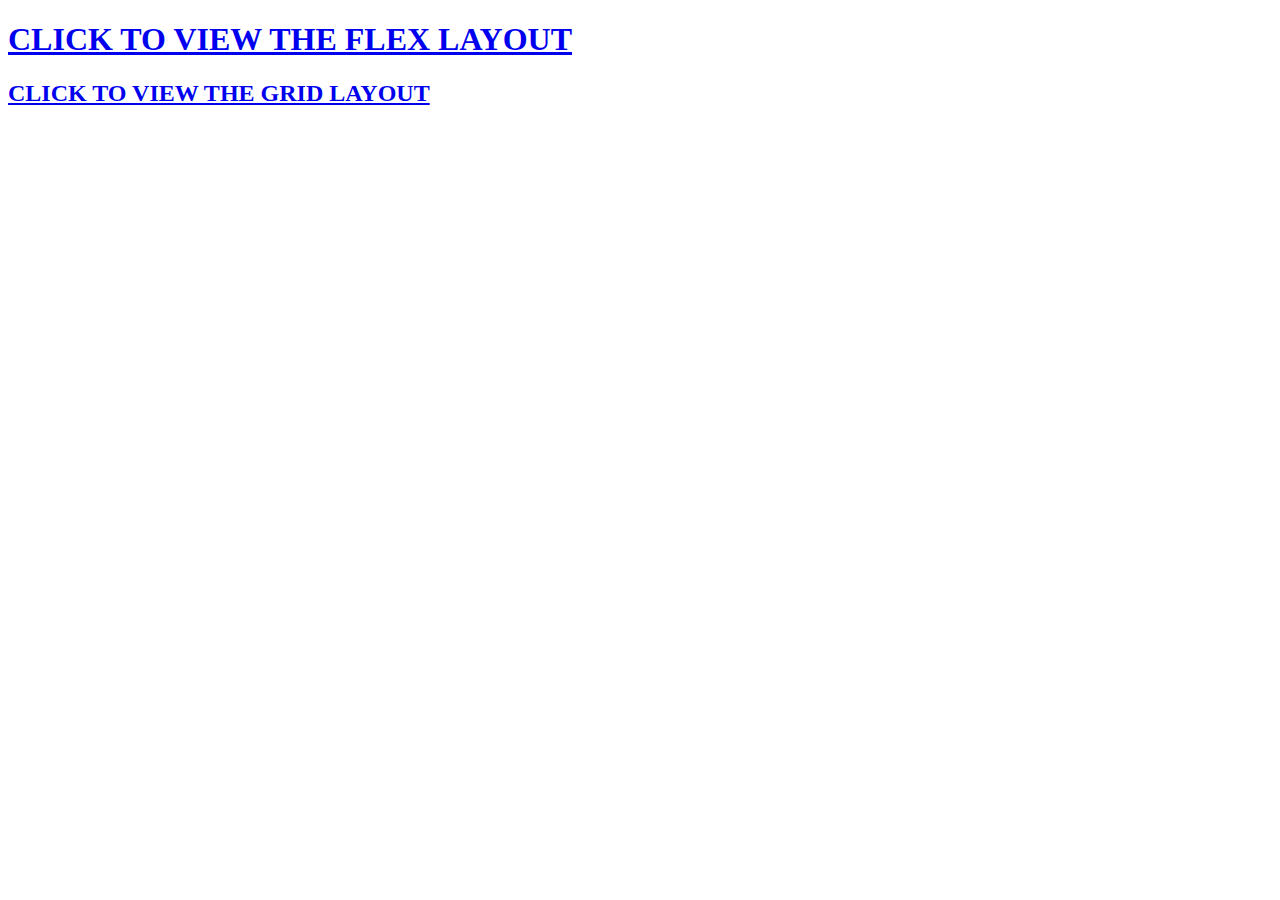
==== index.html @ 6f493eb9 "first commit" ====
<!DOCTYPE html>
<html lang="en">
  <head>
    <meta charset="UTF-8" />
    <meta http-equiv="X-UA-Compatible" content="IE=edge" />
    <meta name="viewport" content="width=device-width, initial-scale=1.0" />
    <title>link to grid and css layout</title>
  </head>
  <body>
    <main>
      <h1><a href="./flex.html">CLICK TO VIEW THE FLEX LAYOUT</a></h1>
      <h2><a href="./grid.html">CLICK TO VIEW THE GRID LAYOUT</a></h2>
    </main>
  </body>
</html>
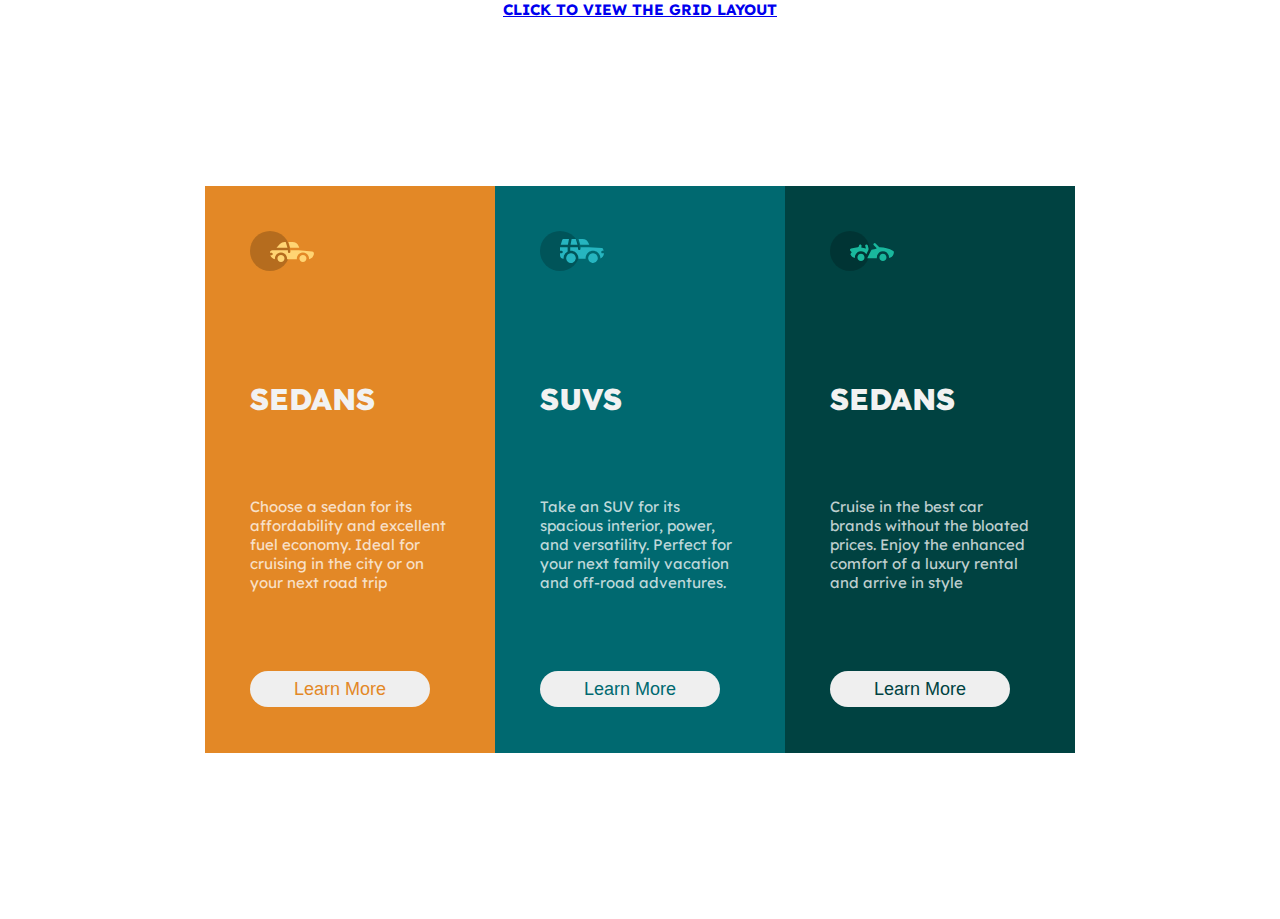
==== commit dd4e22b1: "modify a littl" ====
--- a/index.html
+++ b/index.html
@@ -4,12 +4,64 @@
     <meta charset="UTF-8" />
     <meta http-equiv="X-UA-Compatible" content="IE=edge" />
     <meta name="viewport" content="width=device-width, initial-scale=1.0" />
-    <title>link to grid and css layout</title>
+    <title>Document</title>
+    <link rel="stylesheet" href="flex.css" />
+    <link
+      href="https://fonts.googleapis.com/css2?family=Lexend+Deca:wght@200&display=swap"
+      rel="stylesheet"
+    />
+    <link
+      href="https://fonts.googleapis.com/css2?family=Big+Shoulders+Display:wght@200&family=Lexend+Deca:wght@200&display=swap"
+      rel="stylesheet"
+    />
   </head>
   <body>
-    <main>
-      <h1><a href="./flex.html">CLICK TO VIEW THE FLEX LAYOUT</a></h1>
-      <h2><a href="./grid.html">CLICK TO VIEW THE GRID LAYOUT</a></h2>
-    </main>
+    <h4 align="center">
+      <a href="./grid.html">CLICK TO VIEW THE GRID LAYOUT</a>
+    </h4>
+
+    <div class="container">
+      <div class="col1">
+        <object
+          data="./images/images/icon-sedans.svg"
+          width="200"
+          height="70"
+        ></object>
+        <h1>SEDANS</h1>
+        <p>
+          Choose a sedan for its affordability and excellent fuel economy. Ideal
+          for cruising in the city or on your next road trip
+        </p>
+        <button class="btn">Learn More</button>
+      </div>
+
+      <div class="col2">
+        <object
+          data="./images/images/icon-suvs.svg"
+          width="200"
+          height="70"
+        ></object>
+        <h1>SUVS</h1>
+        <p>
+          Take an SUV for its spacious interior, power, and versatility. Perfect
+          for your next family vacation and off-road adventures.
+        </p>
+        <button class="btn">Learn More</button>
+      </div>
+
+      <div class="col3">
+        <object
+          data="./images/images/icon-luxury.svg"
+          width="200"
+          height="70"
+        ></object>
+        <h1>SEDANS</h1>
+        <p>
+          Cruise in the best car brands without the bloated prices. Enjoy the
+          enhanced comfort of a luxury rental and arrive in style
+        </p>
+        <button class="btn">Learn More</button>
+      </div>
+    </div>
   </body>
 </html>
--- a/flex.css
+++ b/flex.css
@@ -0,0 +1,91 @@
+* {
+  box-sizing: border-box;
+  padding: 0;
+  margin: 0;
+}
+
+body {
+  font-size: 15px;
+  font-family: "Lexend Deca", sans-serif;
+  font-weight: 400;
+}
+
+.container {
+  padding: 3em;
+  height: 100vh;
+  display: flex;
+  flex-flow: row wrap;
+  justify-content: center;
+  align-items: center;
+}
+
+.col1 {
+  background-color: hsl(31, 77%, 52%);
+}
+.col2 {
+  background-color: hsl(184, 100%, 22%);
+}
+.col3 {
+  background-color: hsl(179, 100%, 13%);
+}
+.col1,
+.col2,
+.col3 {
+  height: 70%;
+  padding: 3em;
+  flex-basis: 200px;
+  display: flex;
+  flex-flow: column;
+  justify-content: space-between;
+}
+
+p {
+  color: hsla(0, 0%, 100%, 0.75);
+}
+
+h1 {
+  font-family: "Big Shoulders Display", cursive;
+  font-family: "Lexend Deca", sans-serif;
+  color: hsl(0, 0%, 95%);
+  font-weight: 800;
+}
+.btn {
+  width: 10em;
+  height: 2em;
+  border-radius: 20px;
+  border: none;
+  outline: none;
+  font-size: 1.2em;
+}
+
+.col1 .btn {
+  color: hsl(31, 77%, 52%);
+}
+.col1 .btn:hover {
+  background-color: hsl(31, 77%, 52%);
+  color: hsl(0, 0%, 95%);
+  border: 1px solid hsl(0, 0%, 95%);
+  cursor: pointer;
+}
+.col2 .btn {
+  color: hsl(184, 100%, 22%);
+}
+.col2 .btn:hover {
+  background-color: hsl(184, 100%, 22%);
+  color: hsl(0, 0%, 95%);
+  border: 1px solid hsl(0, 0%, 95%);
+  cursor: pointer;
+}
+.col3 .btn {
+  color: hsl(179, 100%, 13%);
+}
+.col3 .btn:hover {
+  background-color: hsl(179, 100%, 13%);
+  color: hsl(0, 0%, 95%);
+  border: 1px solid hsl(0, 0%, 95%);
+  cursor: pointer;
+}
+
+object {
+  padding-bottom: 20px;
+}
